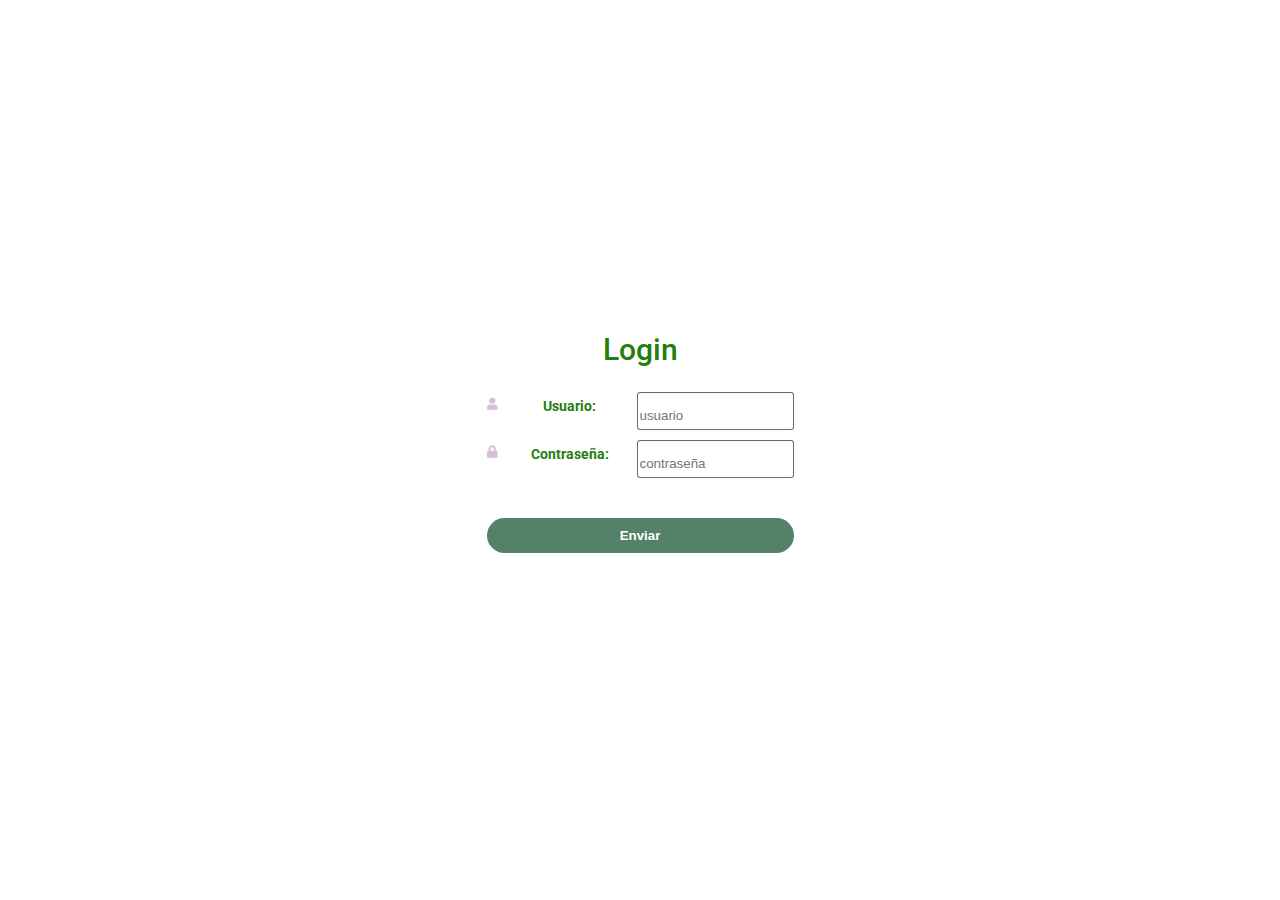
==== index.html @ 3b956571 "correccion link css login" ====
<!DOCTYPE html>
<html lang="en">

<head>
    <meta charset="UTF-8">
    <meta http-equiv="X-UA-Compatible" content="IE=edge">
    <meta name="viewport" content="width=device-width, initial-scale=1.0">
    <link rel="stylesheet" href="https://fonts.googleapis.com/css2?family=Roboto:wght@500&display=swap">
    <link rel="stylesheet" href="https://cdnjs.cloudflare.com/ajax/libs/font-awesome/5.15.4/css/all.min.css">
    <link rel="stylesheet" href="./css/styles.css">
    <title>Login adminTask</title>
</head>

<body>

    

    <div class="container login">
        <div class="form-container-login">
            <div>

                <h2 class="titulo">Login</h2>

            </div>

            <form id="login_form">
                <div class="form-group">
                    <span class="input-group-addon"><i class="fas fa-user"></i></span>
                    <label for="username" class="link_sesion">Usuario:</label>
                    <input type="text" id="username" name="username" placeholder="usuario" required>
                </div>
                <div class="form-group">
                    <span class="input-group-addon"><i class="fas fa-lock"></i></span>
                    <label for="password" class="link_sesion">Contraseña:</label>

                    <input type="password" id="password" name="password" placeholder="contraseña" required>
                </div>
                <div class="form-group">
                    <button type="submit" id="login_submit" class="boton">Enviar</button>
                </div>
                <div id="error" class="error">
                    <h3>Error</h3>
                </div>
            </form>


        </div>

    </div>

    <script src="./JS/app.js"></script>

</body>

</html>
---- css/styles.css ----
body {
    font-family: 'Roboto', sans-serif;
    font-weight: 500;
    font-style: normal;
    margin: 0;
    padding: 0;
    font-size: 12px;
    height: 100%;
}

header {
    margin: 10px 20px;
}

label {
    margin-right: 10px;
    padding: 0 10px;
    display: block;
    font-size: 12px;
}

.login {
    height: 100vh;
    width: 100%;

}


.fa-user:before {
    padding-right: 5px;
    color: thistle;
}

.fa-lock:before {
    padding-right: 5px;
    color: thistle;
}


#usuario {
    color: thistle;
}



.boton,
.boton_header,
.boton-eliminar,
.boton-mostrar {
    margin: 5px;
    padding: 10px 10px;
    background-color: #239151f1;
    border-radius: 30px;
    color: white;
    border: none;
    cursor: pointer;
    transition: background-color 0.3s;
}

.boton_header:hover,
.boton-mostrar:hover {
    background-color: #1cb323;
    box-shadow: 0 0 10px rgba(49, 48, 48, 0.794);
}


.boton-eliminar:hover {
    background-color: #b3471c;
    box-shadow: 0 0 10px rgba(49, 48, 48, 0.794);
}

.container {
    display: flex;
    justify-content: center;
    align-items: center;
    flex-direction: row;
}

.form-container,
.form-container-tarjetas {
    display: flex;
    flex-direction: column;
    margin: 30px;
    border: 1px solid #3f413f88;
    box-shadow: 0 0 10px rgba(49, 48, 48, 0.794);
    width: 80%;
    max-width: 400px;
    padding: 0px 10px 0px 10px;
    border-radius: 10px;

}

.form-container p,
.form-container-tarjetas p {
    font-weight: bolder;
}

.form-group {
    display: flex;
    margin: 10px;
    line-height: 2em;
}

.form-group label {
    width: 40%;
    font-weight: bold;
    padding-bottom: 10px;
}

.form-group input {
    width: 60%;
    padding-top: 10px;
    border: 1px solid #464945ce;
    border-radius: 3px;
    box-sizing: border-box;
}

.form-group button {
    width: 100%;
    background-color: #407458e5;
    color: white;
    border: none;
    border-radius: 20px;
    cursor: pointer;
    font-weight: bold;
}

.form-group button:hover {
    width: 100%;
    background-color: #1bb161e5;
    border: 1px solid #3f413f1f;
    box-shadow: 0 0 10px rgba(49, 48, 48, 0.794);

}

#login_submit {
    margin: 30px 0;
}

.container-tarjeta {
    display: grid;
    grid-template-columns: repeat(auto-fill, minmax(400px, 1fr));
    gap: 20px;
}

.textarea {
    height: 100px;
    resize: vertical;
    border: 1px solid #3f413f1f;
    box-shadow: 0 0 10px rgba(49, 48, 48, 0.794);
}

.error {
    display: none;
    color: rgb(220, 20, 20);
}

.titulo {
    font-family: 'Roboto', sans-serif;
    font-size: 30px;
    text-align: center;
    color: #237e0d;
    font-weight: 500;
}

ul li {
    display: flex;
    align-items: center;
    list-style-type: none;
}

ul.link {
    padding: 0;
    margin: 0;
}

button.boton_header {
    padding: 0 3px;
}

.link,
.link_sesion {
    display: flex;
    justify-content: space-around;
    text-decoration: none;
    font-family: 'Roboto', sans-serif;
    font-weight: 500;
    margin: 2px 5px;
    color: white;
}

.link_sesion {
    color: #237e0d;
    font-size: 14px;
}

.header_div {
    display: flex;
    align-items: center;
    justify-content: space-between;
    text-align: center;
    color: #007bff;
    margin: 20px 0;

}

@media (min-width: 768px) {

    .form-container,
    .form-container-tarjetas {
        width: 80%;
    }

    .link {
        font-size: 25px;
    }
}

@media (min-width: 1200px) {

    .form-container,
    .form-container-tarjetas {
        width: 50%;
    }

    .link {
        font-size: 35px;
    }
}
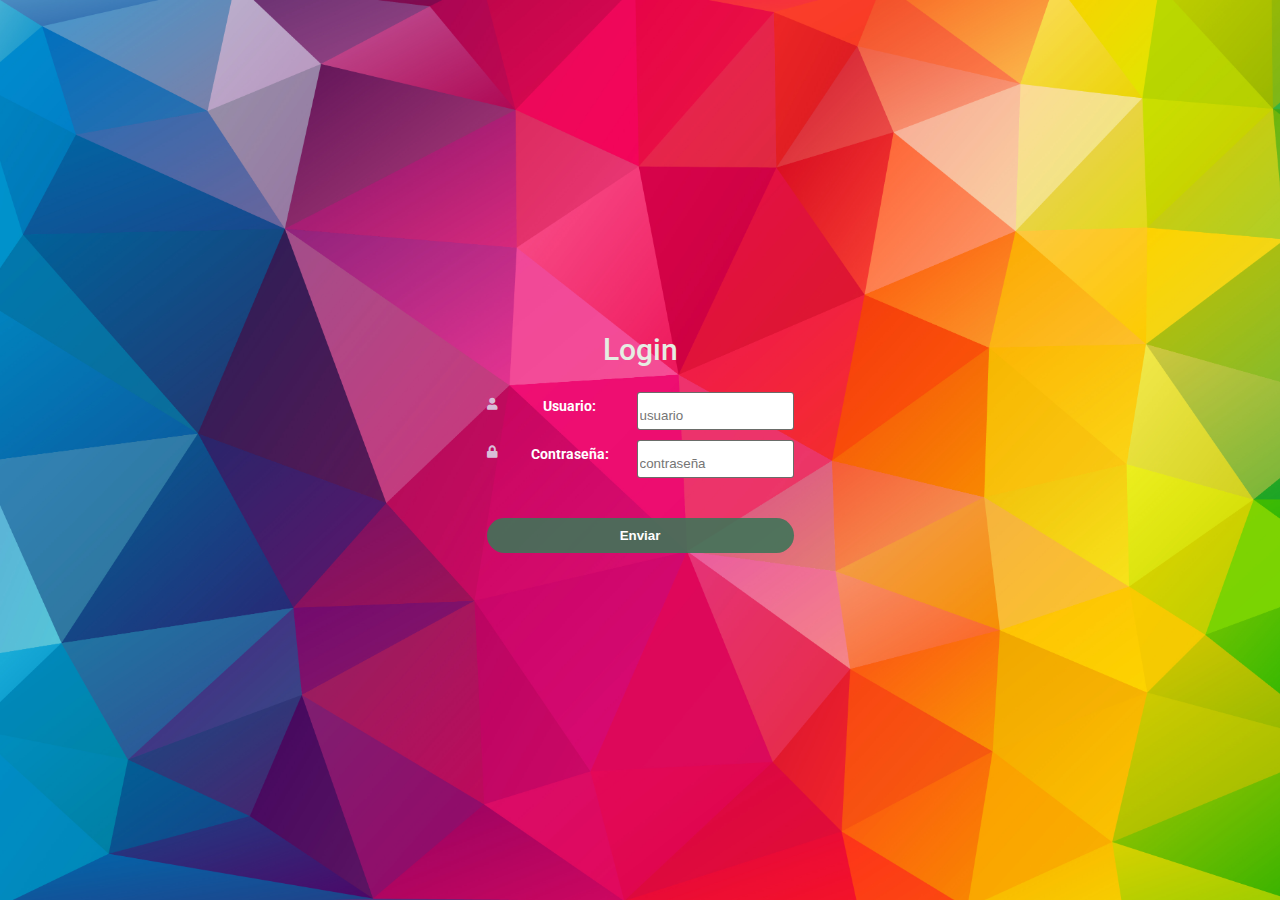
==== commit 67c621bd: "img fondo login" ====
--- a/index.html
+++ b/index.html
@@ -1,5 +1,5 @@
 <!DOCTYPE html>
-<html lang="en">
+<html lang="es">
 
 <head>
     <meta charset="UTF-8">
@@ -11,7 +11,7 @@
     <title>Login adminTask</title>
 </head>
 
-<body>
+<body class="login_page">
 
     
 
--- a/css/styles.css
+++ b/css/styles.css
@@ -8,6 +8,12 @@
     height: 100%;
 }
 
+.login_page {
+    background-image: url('../assets/img/fondoColores.png.jpg');
+    background-repeat: no-repeat;
+    background-size: cover;
+}
+
 header {
     margin: 10px 20px;
 }
@@ -93,6 +99,16 @@
 .form-container p,
 .form-container-tarjetas p {
     font-weight: bolder;
+    max-width: 100%;
+
+}
+
+
+.textarea-scroll {
+    height: 100px;
+    max-height: 300px;
+    overflow-y: auto;
+    margin-bottom: 5px;
 }
 
 .form-group {
@@ -139,15 +155,23 @@
 
 .container-tarjeta {
     display: grid;
+    justify-items: center;
     grid-template-columns: repeat(auto-fill, minmax(400px, 1fr));
     gap: 20px;
 }
 
+
+
 .textarea {
     height: 100px;
+    width: 100%;
     resize: vertical;
     border: 1px solid #3f413f1f;
     box-shadow: 0 0 10px rgba(49, 48, 48, 0.794);
+    margin-bottom: 5px;
+    /*     max-width: 100%;
+    overflow:scroll;  Oculta el contenido que exceda el ancho máximo 
+    text-overflow: ellipsis;  Agrega puntos suspensivos (...) al final del texto si se recorta */
 }
 
 .error {
@@ -159,8 +183,12 @@
     font-family: 'Roboto', sans-serif;
     font-size: 30px;
     text-align: center;
-    color: #237e0d;
+    color: #e5eee3;
     font-weight: 500;
+}
+
+#formulario-modificar {
+    display: none;
 }
 
 ul li {
@@ -177,6 +205,19 @@
 button.boton_header {
     padding: 0 3px;
 }
+
+
+.chart-container {
+    display: flex;
+    justify-content: center;
+    align-items: center;
+    
+    max-width: 500px;
+    min-width: 200px;
+    margin: 0 auto;
+}
+
+
 
 .link,
 .link_sesion {
@@ -190,7 +231,7 @@
 }
 
 .link_sesion {
-    color: #237e0d;
+    color: white;
     font-size: 14px;
 }
 
@@ -204,6 +245,23 @@
 
 }
 
+
+.estado-pendiente {
+    background-color: rgb(255, 204, 204);
+    /* Rojo claro */
+}
+
+.estado-ejecutando {
+    background-color: rgb(255, 255, 204);
+    /* Amarillo claro */
+}
+
+.estado-finalizado {
+    background-color: rgb(204, 255, 204);
+    /* Verde claro */
+}
+
+
 @media (min-width: 768px) {
 
     .form-container,
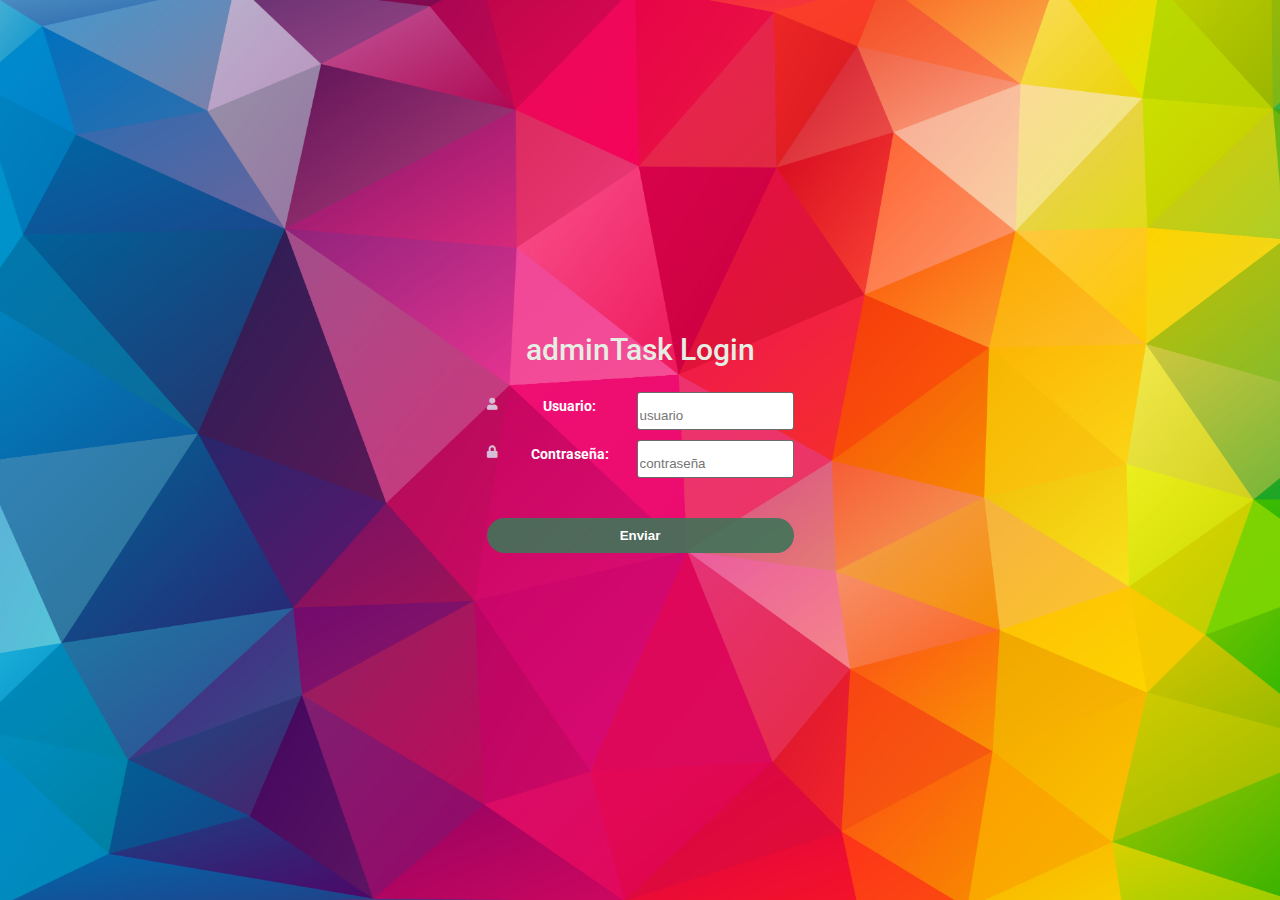
==== commit b2c1a2f9: "titulo login" ====
--- a/index.html
+++ b/index.html
@@ -19,7 +19,7 @@
         <div class="form-container-login">
             <div>
 
-                <h2 class="titulo">Login</h2>
+                <h2 class="titulo">adminTask Login</h2>
 
             </div>
 
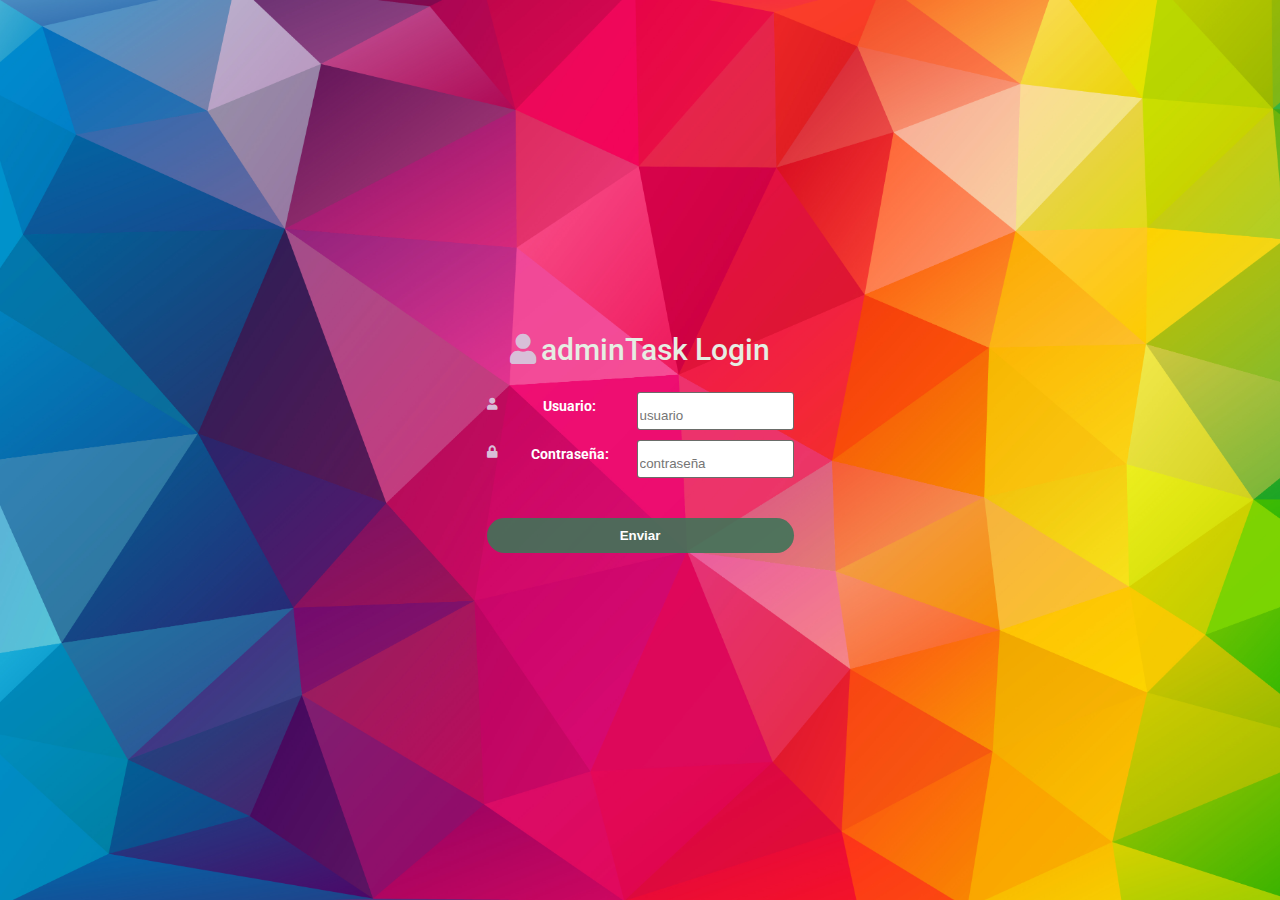
==== commit ec22fb82: "img login" ====
--- a/index.html
+++ b/index.html
@@ -19,7 +19,7 @@
         <div class="form-container-login">
             <div>
 
-                <h2 class="titulo">adminTask Login</h2>
+                <h2 class="titulo"><i class="fas fa-user"></i>adminTask Login</h2>
 
             </div>
 
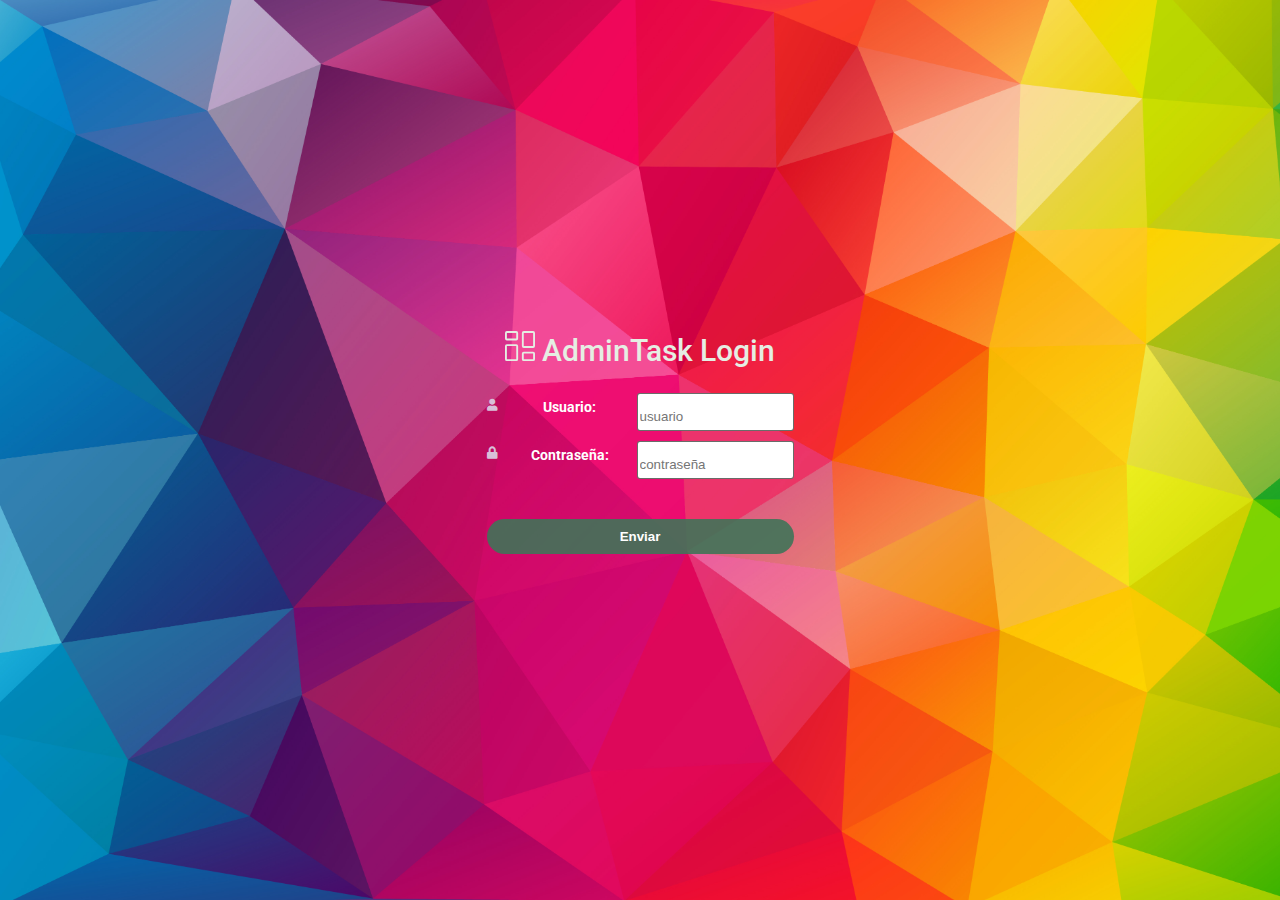
==== commit 6f4ffb9a: "img login" ====
--- a/index.html
+++ b/index.html
@@ -19,7 +19,9 @@
         <div class="form-container-login">
             <div>
 
-                <h2 class="titulo"><i class="fas fa-user"></i>adminTask Login</h2>
+                <h2 class="titulo"><svg xmlns="http://www.w3.org/2000/svg" width="30" height="30" fill="currentColor" class="bi bi-columns-gap" viewBox="0 0 16 16">
+                    <path d="M6 1v3H1V1zM1 0a1 1 0 0 0-1 1v3a1 1 0 0 0 1 1h5a1 1 0 0 0 1-1V1a1 1 0 0 0-1-1zm14 12v3h-5v-3zm-5-1a1 1 0 0 0-1 1v3a1 1 0 0 0 1 1h5a1 1 0 0 0 1-1v-3a1 1 0 0 0-1-1zM6 8v7H1V8zM1 7a1 1 0 0 0-1 1v7a1 1 0 0 0 1 1h5a1 1 0 0 0 1-1V8a1 1 0 0 0-1-1zm14-6v7h-5V1zm-5-1a1 1 0 0 0-1 1v7a1 1 0 0 0 1 1h5a1 1 0 0 0 1-1V1a1 1 0 0 0-1-1z"/>
+                  </svg> AdminTask Login </h2>
 
             </div>
 
--- a/css/styles.css
+++ b/css/styles.css
@@ -233,6 +233,7 @@
 .link_sesion {
     color: white;
     font-size: 14px;
+  
 }
 
 .header_div {
